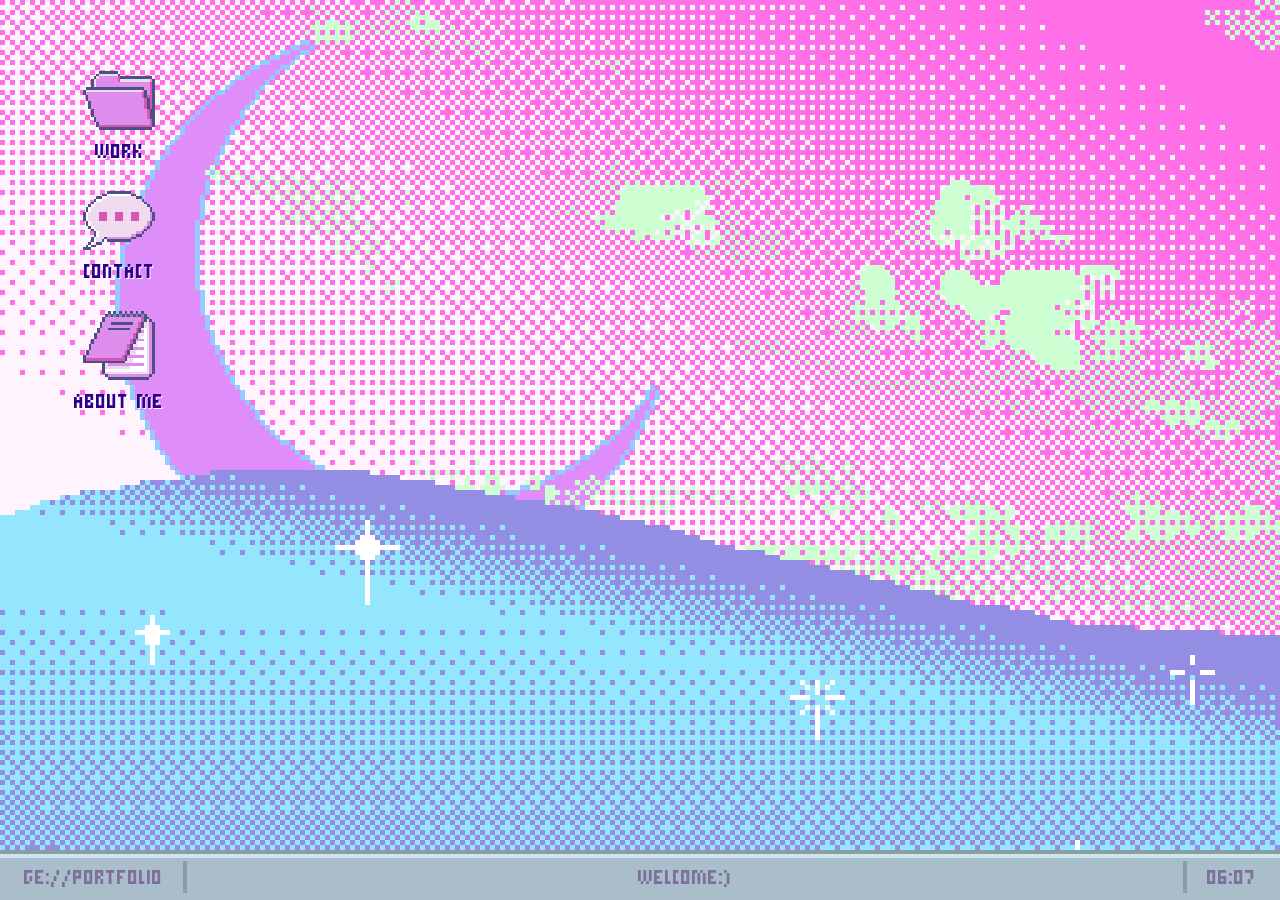
==== desktop.html @ 2d984d22 "Update mobile layout" ====
<!doctype html>
<html lang="en">
<head>
  <meta charset="UTF-8" />
  <meta name="viewport" content="width=device-width, initial-scale=1.0" />
  <title>Gezi Portfolio</title>
  <link rel="stylesheet" href="./styles.css" />
</head>
<body>
  <main class="desktop">
    <button class="desktop-icon icon-work" data-window="work-window">
      <img src="./assets/icon-work.png" alt="Work" class="icon-img" />
      <span class="icon-label">WORK</span>
    </button>

    <button class="desktop-icon icon-about" data-window="about-window">
      <img src="./assets/icon-about_me.png" alt="About me" class="icon-img" />
      <span class="icon-label">ABOUT ME</span>
    </button>

    <button class="desktop-icon icon-contact" data-window="contact-window">
      <img src="./assets/icon-contact.png" alt="Contact" class="icon-img" />
      <span class="icon-label">CONTACT</span>
    </button>

    <section class="window" id="work-window">
      <header class="window-titlebar">
        <button class="window-close" aria-label="Close">×</button>
        <button class="window-minimize" aria-label="Minimize">−</button>
        <span class="window-title">WORK</span>
      </header>

      <div class="window-content work-content">
        <div class="work-layout">
          <aside class="work-profile">
            <div class="profile-avatar">
              <img src="./assets/work_page_avatar.png" alt="Me" />
            </div>

            <p class="profile-posts"><span>6</span> POSTS</p>
            <p><span>666</span> FOLLOWERS</p>
          </aside>

          <div class="work-grid">
            <article class="work-card zodiac-card" data-window="work1-detail-window" role="button" tabindex="0">
              <video class="work-media" autoplay muted loop playsinline>
                <source src="./assets/work_1_cover.MP4" type="video/mp4" />
              </video>
              <h2><span class="zodiac-title-main">ZS-04 / LEPUS</span><span class="zodiac-title-sub">— <span class="zh">兔</span></span></h2>
              <p>#ZODIAC_SUBJECT_04</p>
            </article>

            <article class="work-card" data-window="game-detail-window" role="button" tabindex="0">
              <img src="./assets/organ_kiosk_cover.gif" alt="Organ Kiosk" class="work-media" />
              <h2>ORGAN KIOSK</h2>
              <p>#GAME</p>
            </article>

            <article class="work-card" data-window="crane-detail-window" role="button" tabindex="0">
              <img src="./assets/crane_machine_cover.GIF" alt="Crane Machine" class="work-media" />
              <h2>ORGAN SHOP</h2>
              <p>#CRANE_MACHINE_GAME</p>
            </article>

            <article class="work-card" data-window="organ-shop-detail-window" role="button" tabindex="0">
              <img src="./assets/organ_shop_cover.png" alt="Organ Shop" class="work-media" />
              <h2>ORGAN SHOP</h2>
              <p>#VIRTUAL_E_SHOP</p>
            </article>

            <article class="work-card zodiac-card" data-window="work2-detail-window" role="button" tabindex="0">
              <video class="work-media" autoplay muted loop playsinline>
                <source src="./assets/work_2_cover.MP4" type="video/mp4" />
              </video>
              <h2><span class="zodiac-title-main">ZS-12 / SUS</span><span class="zodiac-title-sub">— <span class="zh">猪</span></span></h2>
              <p>#ZODIAC_SUBJECT_12</p>
            </article>

            <article class="work-card zodiac-card" data-window="work3-detail-window" role="button" tabindex="0">
              <video class="work-media" autoplay muted loop playsinline>
                <source src="./assets/work_3_cover.MP4" type="video/mp4" />
              </video>
              <h2><span class="zodiac-title-main">ZS-08 / OVIS</span><span class="zodiac-title-sub">— <span class="zh">羊</span></span></h2>
              <p>#ZODIAC_SUBJECT_08</p>
            </article>
          </div>

          <p class="work-ending">TO BE CONTINUE · · ·</p>
        </div>
      </div>
    </section>

    <section class="window" id="about-window">
      <header class="window-titlebar">
        <button class="window-close" aria-label="Close">×</button>
        <button class="window-minimize" aria-label="Minimize">−</button>
        <span class="window-title">ABOUT ME</span>
      </header>

      <div class="window-content about-content">
        <div class="about-layout">
          <section class="about-info-panel">
            <div class="about-player" data-music-player>
              <audio preload="metadata">
                <source src="./assets/music/PlayList_01.mp3" type="audio/mpeg" />
                <source src="./assets/music/PlayList_02.mp3" type="audio/mpeg" />
                <source src="./assets/music/PlayList_03.ogg" type="audio/ogg" />
                <source src="./assets/music/PlayList_04.mp3" type="audio/mpeg" />
              </audio>
              <div class="player-pad">
                <button class="player-button player-prev" type="button" aria-label="Previous track">◀</button>
                <button class="player-button player-play is-playing" type="button" aria-label="Play music"></button>
                <button class="player-button player-next" type="button" aria-label="Next track">▶</button>
              </div>
              <div class="player-screen">
                <p class="player-track">PLAYLIST 01</p>
                <div class="player-progress">
                  <span></span>
                </div>
                <p class="player-time">0:00</p>
              </div>
            </div>

            <div class="about-field">
              <span>USER ID/</span>
              <strong>GE XIAO</strong>
            </div>
            <div class="about-field">
              <span>MEMBER SINCE/</span>
              <strong>18/07/00</strong>
            </div>
            <div class="about-field">
              <span>STATUS/</span>
              <strong>ONLINE</strong>
            </div>
            <div class="about-field">
              <span>LOCATION/</span>
              <strong>GERMANY</strong>
            </div>
            <div class="about-field">
              <span>MBTI/</span>
              <strong>INTP</strong>
            </div>
          </section>

          <section class="about-profile-panel">
            <div class="about-profile-heading">
              <h1><span>ABOUT ME</span></h1>
              <div class="about-avatar-frame text-frame-style">
                <img src="./assets/about_me_avatar.png" alt="Gezi avatar" />
              </div>
            </div>
            <div class="about-tags-frame text-frame-style">
              <div class="about-tags">
                <div class="about-tag-row">
                  <span class="tag-primary">#TAGS</span>
                  <span class="tag-purple" tabindex="0">#ANIMATION<span class="tag-tooltip"><strong>Work Type</strong></span></span>
                </div>
                <div class="about-tag-row about-tag-row-right">
                  <span class="tag-purple" tabindex="0">#3D_SCULPTURE<span class="tag-tooltip"><strong>Work Type</strong></span></span>
                </div>
                <div class="about-tag-row">
                  <span tabindex="0">#DIGITAL_ART<span class="tag-tooltip"><strong>Artistic Focus</strong></span></span>
                  <span class="tag-blue" tabindex="0">#HFG<span class="tag-tooltip"><strong>Education</strong>Hochschule für Gestaltung Karlsruhe (HfG Karlsruhe)<br />Media Art, 2022–Present</span></span>
                </div>
                <div class="about-tag-row">
                  <span tabindex="0">#META_HUMAN<span class="tag-tooltip"><strong>Artistic Focus</strong></span></span>
                </div>
                <div class="about-tag-row">
                  <span class="tag-purple" tabindex="0">#GAME<span class="tag-tooltip"><strong>Work Type</strong></span></span>
                  <span tabindex="0">#PIXEL_ART<span class="tag-tooltip"><strong>Artistic Focus</strong></span></span>
                </div>
                <div class="about-tag-row">
                  <span class="tag-purple" tabindex="0">#3D_DESIGN<span class="tag-tooltip"><strong>Work Type</strong></span></span>
                  <span class="tag-blue" tabindex="0">#CAFA<span class="tag-tooltip"><strong>Education</strong>Central Academy of Fine Arts (CAFA Beijing)<br />Public Art, 2017–2021</span></span>
                </div>
              </div>
            </div>
          </section>

          <section class="about-message-panel">
            <div class="about-message-box text-frame-style">
              <p>GE://ARCHIVE:</p>
              <p>Welcome.</p>
              <p>
                Welcome. This is an evolving collection of 3D worlds,
                animations, and interactive experiments. I explore the
                relationship between objects, movement, space, and digital
                experiences. Everything here is built somewhere between
                nostalgia, technology, and imagination.
              </p>
              <p>&gt; ENTER</p>
              <p class="about-bgm-credit">
                All BGMs are from
                <a href="https://opengameart.org/" target="_blank" rel="noreferrer">opengameart.org</a>.
              </p>
            </div>
            <div class="about-actions">
              <button class="about-action" type="button">EDIT</button>
              <button class="about-action" type="button"><span class="save-label">SAVE</span></button>
            </div>
          </section>
        </div>
      </div>
    </section>

    <section class="window" id="contact-window">
      <header class="window-titlebar">
        <button class="window-close" aria-label="Close">×</button>
        <button class="window-minimize" aria-label="Minimize">−</button>
        <span class="window-title">CONTACT</span>
      </header>

      <div class="window-content contact-content">
        <div class="contact-card">
          <div class="contact-row">
            <img src="./assets/email_logo.png" alt="Email" />
            <div class="contact-info">
              <span>E-MAIL/</span>
              <a class="text-frame-style" href="mailto:geziziziiii@gmail.com">geziziziiii@gmail.com</a>
            </div>
          </div>
          <div class="contact-row">
            <img src="./assets/insta_logo.png" alt="Instagram" />
            <div class="contact-info">
              <span>INSTAGRAM/</span>
              <a class="text-frame-style" href="https://www.instagram.com/moonjr.cc" target="_blank" rel="noreferrer">@moonjr.cc</a>
            </div>
          </div>
        </div>
      </div>
    </section>

    <section class="window detail-window" id="work1-detail-window">
      <header class="window-titlebar">
        <button class="window-close" aria-label="Close">×</button>
        <button class="window-minimize" aria-label="Minimize">−</button>
        <span class="window-title">ZS-04 / LEPUS — <span class="zh">兔</span></span>
      </header>

      <div class="window-content detail-content">
        <aside class="detail-sidebar">
          <h1><span class="zodiac-detail-title-main">ZS-04 /</span><span class="zodiac-detail-title-sub">LEPUS — <span class="zh">兔</span></span></h1>
          <p class="detail-slashes">///</p>

          <div class="detail-description-box zodiac-description-box text-frame-style">
            <div class="zodiac-description-scroll">
              <p>GE://ZS-04_LEPUS:</p>
            <p>
              <em>Z-Series</em> is a series of digital sculptures that reimagines
              the twelve animals of the Chinese zodiac as artificially modified
              human specimens. Animal characteristics are not treated as
              costumes or symbols, but as biological possibilities grafted onto
              the human body.
            </p>
            <p>
              The series begins with the body as something unfinished. Rather
              than understanding the human form as a fixed biological condition,
              it imagines it as a mutable structure—one that can be extended,
              replaced, hybridized, and reconstructed. As the distinction between
              the natural and the artificial becomes increasingly unstable,
              bodily modification is no longer simply an alteration of the self,
              but a question of what the self is allowed to become.
            </p>
            <p>
              Presented through a fictional classification system, the twelve
              sculptures are identified as individual experimental subjects
              according to their position in the zodiac cycle, transforming an
              ancient symbolic order into an imagined catalogue of post-human
              bodies.
            </p>
              <p>
                These objects exist somewhere between organism and artifact. They
                are not representations of future humans, but speculative bodies
                through which the boundaries of the human can be reconsidered.
              </p>
            </div>
          </div>

          <div class="detail-tags">
            <div class="tag-row">
              <span>#BLENDER</span>
              <span>#3DSCLUPTURE</span>
            </div>
            <div class="tag-row">
              <span>#CHINESE ZODIAC</span>
              <span>#RABBIT</span>
            </div>
          </div>
        </aside>

        <div class="detail-gallery">
          <img src="./assets/work_1_detail_01.gif" alt="Work 1 detail 01" class="detail-media" />

          <div class="detail-media-row">
            <video class="detail-media" autoplay muted loop playsinline>
              <source src="./assets/work_1_detail_02.mp4" type="video/mp4" />
            </video>

            <video class="detail-media" autoplay muted loop playsinline>
              <source src="./assets/work_1_detail_03.mp4" type="video/mp4" />
            </video>
          </div>

          <img src="./assets/work_1_detail_04.gif" alt="Work 1 detail 04" class="detail-media" />
        </div>
      </div>
    </section>

    <section class="window detail-window" id="game-detail-window">
      <header class="window-titlebar">
        <button class="window-close" aria-label="Close">×</button>
        <button class="window-minimize" aria-label="Minimize">−</button>
        <span class="window-title">ORGAN KIOSK</span>
      </header>

      <div class="window-content detail-content">
        <aside class="detail-sidebar">
          <h1>ORGAN KIOSK</h1>
          <p class="detail-slashes">///</p>

          <div class="detail-description-box zodiac-description-box text-frame-style">
            <div class="zodiac-description-scroll">
              <p>GE://ORGAN_KIOSK:</p>
              <p>“ Welcome to <em>ORGAN KIOSK</em>!</p>
              <p>
                We offer fully personalized custom orders to satisfy your every
                special need! Exceptional service, guaranteed quality —
                satisfaction guaranteed, peace of mind included! ”
              </p>
              <p>
                <em>Organ Kiosk</em> is a spin-off of <em>Organ Shop</em>, developed
                as a casual management game set within an organ shop. Players run
                a small street-side organ kiosk, selecting, preparing, and selling
                organs according to the different needs of their customers, while
                keeping the shop running through a continuous cycle of transactions.
                Through the contrast between the lighthearted rhythm of a casual
                game and the trade of human organs, <em>Organ Kiosk</em> extends
                <em>Organ Shop</em>’s exploration of the commodification of the body,
                imagining a future in which it has become an almost ordinary part
                of everyday life.
              </p>
            </div>
          </div>

          <div class="detail-tags">
            <div class="tag-row">
              <span>#GODOT</span>
              <span>#GAME</span>
              <span>#PIXEL</span>
            </div>
            <div class="tag-row">
              <span class="tag-full">#HUMAN BODY MODIFICATION</span>
            </div>
          </div>
        </aside>

        <div class="detail-gallery">
          <img src="./assets/organ_kiosk_detail_01.jpg" alt="Organ Kiosk detail 01" class="detail-media" />

          <img src="./assets/organ_kiosk_detail_02.gif" alt="Organ Kiosk detail 02" class="detail-media" />

          <video class="detail-media" autoplay muted loop playsinline>
            <source src="./assets/organ_kiosk_detail_03.mp4" type="video/mp4" />
          </video>

          <video class="detail-media" autoplay muted loop playsinline>
            <source src="./assets/organ_kiosk_detail_04.mp4" type="video/mp4" />
          </video>

          <video class="detail-media" autoplay muted loop playsinline>
            <source src="./assets/organ_kiosk_detail_05.mp4" type="video/mp4" />
          </video>
        </div>
      </div>
    </section>

    <section class="window detail-window" id="crane-detail-window">
      <header class="window-titlebar">
        <button class="window-close" aria-label="Close">×</button>
        <button class="window-minimize" aria-label="Minimize">−</button>
        <span class="window-title">ORGAN SHOP</span>
      </header>

      <div class="window-content detail-content">
        <aside class="detail-sidebar">
          <h1>ORGAN SHOP</h1>
          <p class="detail-slashes">///</p>

          <div class="detail-description-box zodiac-description-box text-frame-style">
            <div class="zodiac-description-scroll">
              <p>GE://CRANE_MACHINE:</p>
              <p>
                “Hello, welcome to <em>Organ Shop</em>! Good news：We are now
                offering a limited number of catch blind boxes! We have a wide
                range of products at affordable prices! Thank you for your custom
                and we wish you have a perfect event experience! ”
              </p>
              <p>
                <em>Crane Machine</em> is a spin-off of <em>Organ Shop</em>,
                developed as a video game centered around organ blind boxes.
                Players operate a crane machine to randomly obtain blind boxes
                containing different organs, transforming body parts into
                entertainment commodities driven by chance, anticipation, and
                the desire to collect.
              </p>
              <p>
                <em>Crane Machine</em> exists as an independent mini-game and will
                also become a playable element within <em>Organ Kiosk</em>, further
                expanding the virtual consumer world of <em>Organ Shop</em>.
              </p>
            </div>
          </div>

          <div class="detail-tags">
            <div class="tag-row tag-row-tight">
              <span>#ORGANS</span>
              <span>#GAME</span>
            </div>
            <div class="tag-row">
              <span class="tag-full">#HUMAN BODY MODIFICATION</span>
            </div>
          </div>
        </aside>

        <div class="detail-gallery">
          <div class="detail-media-row crane-machine-row">
            <img src="./assets/crane_machine_detail_01.gif" alt="Crane Machine detail 01" class="detail-media" />

            <img src="./assets/crane_machine_detail_02.gif" alt="Crane Machine detail 02" class="detail-media" />
          </div>

          <img src="./assets/crane_machine_detail_03.png" alt="Crane Machine detail 03" class="detail-media" />

          <img src="./assets/crane_machine_detail_04.jpg" alt="Crane Machine detail 04" class="detail-media" />
        </div>
      </div>
    </section>

    <section class="window detail-window" id="organ-shop-detail-window">
      <header class="window-titlebar">
        <button class="window-close" aria-label="Close">×</button>
        <button class="window-minimize" aria-label="Minimize">−</button>
        <span class="window-title">ORGAN SHOP</span>
      </header>

      <div class="window-content detail-content">
        <aside class="detail-sidebar">
          <h1>ORGAN SHOP</h1>
          <p class="detail-slashes">///</p>

          <div class="detail-description-box zodiac-description-box text-frame-style">
            <div class="zodiac-description-scroll">
              <p>GE://ORGAN_SHOP:</p>
              <p>
                <em>Organ Shop</em> is a fictional online marketplace centered on
                body modification, where human organs are presented as ordinary
                commodities to be browsed, selected, and purchased.
              </p>
              <p>
                By placing the body within the familiar language and logic of
                consumer culture, the work reimagines it not as something fixed
                or complete, but as a mutable system of interchangeable parts.
                Making bodily modification deliberately accessible, inexpensive,
                and mundane, <em>Organ Shop</em> blurs the boundaries between body,
                commodity, and desire, imagining a future in which the human form
                can be endlessly customized, replaced, and renewed.
              </p>
            </div>
          </div>

          <div class="detail-tags">
            <div class="tag-row">
              <span>#VIRTUAL E-SHOP</span>
              <span>#ORGANS</span>
            </div>
            <div class="tag-row">
              <span class="tag-full">#HUMAN BODY MODIFICATION</span>
            </div>
          </div>
        </aside>

        <div class="detail-gallery">
          <video class="detail-media" autoplay muted loop playsinline>
            <source src="./assets/organ_shop_detail_01.mp4" type="video/mp4" />
          </video>

          <video class="detail-media" autoplay muted loop playsinline>
            <source src="./assets/organ_shop_detail_02.mp4" type="video/mp4" />
          </video>

          <img src="./assets/organ_shop_detail_03.png" alt="Organ Shop detail 03" class="detail-media" />

          <img src="./assets/organ_shop_detail_04.png" alt="Organ Shop detail 04" class="detail-media" />
        </div>
      </div>
    </section>

    <section class="window detail-window" id="work2-detail-window">
      <header class="window-titlebar">
        <button class="window-close" aria-label="Close">×</button>
        <button class="window-minimize" aria-label="Minimize">−</button>
        <span class="window-title">ZS-12 / SUS — <span class="zh">猪</span></span>
      </header>

      <div class="window-content detail-content">
        <aside class="detail-sidebar">
          <h1><span class="zodiac-detail-title-main">ZS-12 /</span><span class="zodiac-detail-title-sub">SUS — <span class="zh">猪</span></span></h1>
          <p class="detail-slashes">///</p>

          <div class="detail-description-box zodiac-description-box text-frame-style">
            <div class="zodiac-description-scroll">
              <p>GE://ZS-12_SUS:</p>
            <p>
              <em>Z-Series</em> is a series of digital sculptures that reimagines
              the twelve animals of the Chinese zodiac as artificially modified
              human specimens. Animal characteristics are not treated as
              costumes or symbols, but as biological possibilities grafted onto
              the human body.
            </p>
            <p>
              The series begins with the body as something unfinished. Rather
              than understanding the human form as a fixed biological condition,
              it imagines it as a mutable structure—one that can be extended,
              replaced, hybridized, and reconstructed. As the distinction between
              the natural and the artificial becomes increasingly unstable,
              bodily modification is no longer simply an alteration of the self,
              but a question of what the self is allowed to become.
            </p>
            <p>
              Presented through a fictional classification system, the twelve
              sculptures are identified as individual experimental subjects
              according to their position in the zodiac cycle, transforming an
              ancient symbolic order into an imagined catalogue of post-human
              bodies.
            </p>
              <p>
                These objects exist somewhere between organism and artifact. They
                are not representations of future humans, but speculative bodies
                through which the boundaries of the human can be reconsidered.
              </p>
            </div>
          </div>

          <div class="detail-tags">
            <div class="tag-row">
              <span>#BLENDER</span>
              <span>#3DSCLUPTURE</span>
            </div>
            <div class="tag-row">
              <span>#CHINESE ZODIAC</span>
              <span>#PIG</span>
            </div>
          </div>
        </aside>

        <div class="detail-gallery">
          <img src="./assets/work_2_detail_01.gif" alt="Work 2 detail 01" class="detail-media" />

          <div class="detail-media-row">
            <video class="detail-media" autoplay muted loop playsinline>
              <source src="./assets/work_2_detail_02.mp4" type="video/mp4" />
            </video>

            <video class="detail-media" autoplay muted loop playsinline>
              <source src="./assets/work_2_detail_03.mp4" type="video/mp4" />
            </video>
          </div>

          <img src="./assets/work_2_detail_04.gif" alt="Work 2 detail 04" class="detail-media" />
        </div>
      </div>
    </section>

    <section class="window detail-window" id="work3-detail-window">
      <header class="window-titlebar">
        <button class="window-close" aria-label="Close">×</button>
        <button class="window-minimize" aria-label="Minimize">−</button>
        <span class="window-title">ZS-08 / OVIS — <span class="zh">羊</span></span>
      </header>

      <div class="window-content detail-content">
        <aside class="detail-sidebar">
          <h1><span class="zodiac-detail-title-main">ZS-08 /</span><span class="zodiac-detail-title-sub">OVIS — <span class="zh">羊</span></span></h1>
          <p class="detail-slashes">///</p>

          <div class="detail-description-box zodiac-description-box text-frame-style">
            <div class="zodiac-description-scroll">
              <p>GE://ZS-08_OVIS:</p>
            <p>
              <em>Z-Series</em> is a series of digital sculptures that reimagines
              the twelve animals of the Chinese zodiac as artificially modified
              human specimens. Animal characteristics are not treated as
              costumes or symbols, but as biological possibilities grafted onto
              the human body.
            </p>
            <p>
              The series begins with the body as something unfinished. Rather
              than understanding the human form as a fixed biological condition,
              it imagines it as a mutable structure—one that can be extended,
              replaced, hybridized, and reconstructed. As the distinction between
              the natural and the artificial becomes increasingly unstable,
              bodily modification is no longer simply an alteration of the self,
              but a question of what the self is allowed to become.
            </p>
            <p>
              Presented through a fictional classification system, the twelve
              sculptures are identified as individual experimental subjects
              according to their position in the zodiac cycle, transforming an
              ancient symbolic order into an imagined catalogue of post-human
              bodies.
            </p>
              <p>
                These objects exist somewhere between organism and artifact. They
                are not representations of future humans, but speculative bodies
                through which the boundaries of the human can be reconsidered.
              </p>
            </div>
          </div>

          <div class="detail-tags">
            <div class="tag-row">
              <span>#BLENDER</span>
              <span>#3DSCLUPTURE</span>
            </div>
            <div class="tag-row">
              <span>#CHINESE ZODIAC</span>
              <span>#GOAT</span>
            </div>
          </div>
        </aside>

        <div class="detail-gallery">
          <img src="./assets/work_3_detail_01.gif" alt="Work 3 detail 01" class="detail-media" />

          <div class="detail-media-row">
            <video class="detail-media" autoplay muted loop playsinline>
              <source src="./assets/work_3_detail_02.mp4" type="video/mp4" />
            </video>

            <video class="detail-media" autoplay muted loop playsinline>
              <source src="./assets/work_3_detail_03.mp4" type="video/mp4" />
            </video>
          </div>

          <img src="./assets/work_3_detail_04.gif" alt="Work 3 detail 04" class="detail-media" />
        </div>
      </div>
    </section>

    <footer class="desktop-statusbar">
      <div class="status-start">GE://PORTFOLIO</div>
      <div class="status-divider" aria-hidden="true"></div>
      <div class="status-message">WELCOME:)</div>
      <div class="status-divider" aria-hidden="true"></div>
      <div class="status-clock" aria-label="Current time">--:--</div>
    </footer>
  </main>

  <script src="./script.js"></script>
</body>
</html>
---- styles.css ----
@font-face {
  font-family: "TitleFont01";
  src: url("./assets/fonts/TitleFont_01.ttf") format("truetype");
  font-display: swap;
}

@font-face {
  font-family: "TitleFont02";
  src: url("./assets/fonts/TitleFont_02.ttf") format("truetype");
  font-display: swap;
}

@font-face {
  font-family: "TextFont01";
  src: url("./assets/fonts/TextFont_01.ttf") format("truetype");
  font-display: swap;
}

@font-face {
  font-family: "ChinesePixel";
  src: url("./assets/fonts/tianwangxingxiangsu.ttf") format("truetype");
  font-display: swap;
}

* {
  box-sizing: border-box;
}

.zh {
  font-family: "ChinesePixel", "TitleFont01", monospace;
}

body {
  margin: 0;
  font-family: "TitleFont01", monospace;
  color: #2c008a;
  background: #f7c6ef;
}

button {
  font: inherit;
}

.desktop {
  position: relative;
  width: 100vw;
  height: 100vh;
  overflow: hidden;
  background-image: url("./assets/desktop-bg.png");
  background-size: cover;
  background-position: center;
  image-rendering: pixelated;
}

.desktop-icon {
  position: absolute;
  width: 110px;
  border: 0;
  background: transparent;
  color: #2c008a;
  cursor: pointer;
  text-align: center;
}

.desktop-icon:active {
  transform: translate(2px, 2px);
}

.icon-work {
  left: 64px;
  top: 70px;
}

.icon-contact {
  left: 64px;
  top: 190px;
}

.icon-about {
  left: 64px;
  top: 310px;
}

.icon-img {
  display: block;
  width: 72px;
  height: auto;
  margin: 0 auto;
  image-rendering: pixelated;
}

.icon-label {
  display: block;
  margin-top: 6px;
  font-size: 30px;
  font-weight: 400;
  text-shadow: 1px 1px 0 #ffffff;
}

.desktop-statusbar {
  position: absolute;
  left: 0;
  right: 0;
  bottom: 0;
  height: 50px;
  z-index: 9999;
  display: grid;
  grid-template-columns: max-content max-content 1fr max-content max-content;
  align-items: center;
  gap: 10px;
  padding: 10px 14px 6px;
  background: #a9bdcb;
  box-shadow:
    inset 0 4px 0 #8a9da2,
    inset 0 8px 0 #cce6ed;
}

.status-start,
.status-message,
.status-clock {
  height: 32px;
  display: flex;
  align-items: center;
  padding: 0 10px;
  background: transparent;
  box-shadow: none;
  color: #7d709a;
  font-size: 30px;
  font-weight: 400;
  letter-spacing: 0;
}

.status-divider {
  width: 4px;
  height: 32px;
  background: #8a9da2;
}

.status-message {
  justify-content: center;
}

.window {
  position: absolute;
  left: 220px;
  top: 70px;
  width: 1000px;
  height: min(700px, calc(100vh - 120px));
  display: none;
  background: #f0dced;
  border: 5px solid #4b5384;
  box-shadow: none;
}

.window.is-open {
  display: block;
}

#about-window {
  left: 280px;
  top: 110px;
}

#contact-window {
  left: 340px;
  top: 150px;
  width: 620px;
  height: 380px;
}

.window-titlebar {
  position: relative;
  height: 55px;
  display: flex;
  align-items: center;
  gap: 8px;
  padding: 9px 12px;
  background: #d655b5;
  border-bottom: 5px solid #4b5384;
  box-shadow:
    inset 0 5px 0 #ff7dde,
    inset 5px 0 0 #ff7dde,
    inset 0 -5px 0 #ab348d,
    inset -5px 0 0 #ab348d;
  cursor: move;
  user-select: none;
}

.window-close,
.window-minimize {
  width: 28px;
  height: 28px;
  padding: 0;
  border: 0;
  background: #eecde9;
  color: #4b5384;
  cursor: pointer;
  display: block;
  position: relative;
  line-height: 1;
  font-size: 0;
  font-weight: 400;
  box-shadow:
    inset 4px 4px 0 #f7a8e5,
    inset -4px -4px 0 #9d79a8;
}

.window-close::before,
.window-minimize::before {
  content: "";
  position: absolute;
  left: 50%;
  top: 50%;
  height: 4px;
  background: #4b5384;
  transform-origin: center;
}

.window-close::before {
  width: 4px;
  transform: translate(-50%, -50%);
  box-shadow:
    -4px -4px 0 #4b5384,
    4px -4px 0 #4b5384,
    -4px 4px 0 #4b5384,
    4px 4px 0 #4b5384;
}

.window-minimize::before {
  width: 16px;
  transform: translate(-50%, -50%);
}

.window-close:active,
.window-minimize:active {
  transform: translate(1px, 1px);
}

.window-title {
  position: absolute;
  left: 50%;
  transform: translateX(-50%);
  font-size: 30px;
  font-weight: 400;
  pointer-events: none;
}

.window-content {
  height: calc(100% - 55px);
  overflow-y: auto;
  padding: 32px;
  background: #f3dff1;
}

.window-content h1 {
  margin: 0 0 24px;
  font-size: 50px;
  letter-spacing: 0;
}

.input-line {
  display: inline-block;
  min-width: 320px;
  padding: 10px 12px;
  background: #fff7ff;
  border: 3px solid #efd0ea;
  font-weight: 400;
}

.about-content {
  padding: 36px 36px 40px;
}

.about-layout {
  display: grid;
  grid-template-columns: repeat(3, 1fr);
  gap: 20px;
  height: calc(100% - 40px);
  color: #ab348d;
}

.about-info-panel,
.about-profile-panel,
.about-message-panel {
  min-width: 0;
}

.about-player {
  position: relative;
  width: 100%;
  aspect-ratio: 930 / 380;
  margin-bottom: 20px;
  overflow: hidden;
  background: url("./assets/music_player.png") center / contain no-repeat;
  image-rendering: pixelated;
}

.player-pad {
  position: absolute;
  inset: 0;
  width: 100%;
  height: 100%;
}

.player-pad::before {
  content: "";
  position: absolute;
  inset: 0;
  width: 100%;
  height: 100%;
  background: url("./assets/playbutton.png") center / contain no-repeat;
  image-rendering: pixelated;
}

.player-button {
  position: absolute;
  z-index: 2;
  display: flex;
  align-items: center;
  justify-content: center;
  width: 9%;
  height: 24%;
  transform: translate(-50%, -50%);
  border: 0;
  background: transparent;
  color: #ab348d;
  cursor: pointer;
  font-size: 16px;
  line-height: 1;
}

.player-prev {
  left: calc(12% - 1px);
  top: calc(50% + 1px);
}

.player-play {
  left: calc(20% - 1px);
  top: calc(50% + 1px);
  width: 13%;
  height: 35%;
}

.player-play::before,
.player-play::after {
  content: "";
  position: absolute;
}

.player-play::before {
  width: 0;
  height: 0;
  border-top: 6px solid transparent;
  border-bottom: 6px solid transparent;
  border-left: 10px solid #ab348d;
  transform: translate(2px, -1px);
}

.player-play.is-playing::before,
.player-play.is-playing::after {
  width: 4px;
  height: 14px;
  background: #ab348d;
  border: 0;
}

.player-play.is-playing::before {
  transform: translate(-2px, -1px);
}

.player-play.is-playing::after {
  transform: translate(6px, -1px);
}

.player-next {
  left: calc(28% + 3px);
  top: calc(50% + 1px);
}

.player-screen {
  position: absolute;
  left: calc(45% + 5px);
  top: 31%;
  width: 38%;
}

.player-track,
.player-time {
  margin: 0;
  color: #111111;
  font-family: "TitleFont01", monospace;
  font-size: 22px;
  line-height: 1;
  text-align: center;
}

.player-progress {
  height: 3px;
  margin: 6px 0 0;
  background: #fff4fe;
  overflow: hidden;
}

.player-track {
  transform: translate(5px, 2px);
}

.player-time {
  transform: translate(5px, 0);
}

.player-progress span {
  display: block;
  width: 0%;
  height: 100%;
  background: #111111;
}

.about-field {
  margin-bottom: 16px;
}

.about-field span {
  display: block;
  margin-bottom: 4px;
  color: #ab348d;
  font-size: 26px;
}

.about-field strong {
  display: block;
  padding: 8px 14px;
  background: #ffffff;
  color: #ff00bf;
  font-family: "TextFont01", monospace;
  font-size: 14px;
  font-weight: 400;
  box-shadow:
    inset 0 5px 0 #e9b6dc,
    inset 5px 0 0 #e9b6dc,
    inset 0 -5px 0 #fff4fe,
    inset -5px 0 0 #fff4fe;
}

.about-profile-panel {
  display: flex;
  flex-direction: column;
  align-items: center;
}

.about-profile-heading {
  display: flex;
  align-self: stretch;
  align-items: center;
  justify-content: flex-start;
  width: 100%;
  gap: 14px;
}

.about-profile-panel h1 {
  flex: 0 0 70px;
  width: 70px;
  min-width: 70px;
  max-width: 70px;
  margin: 0;
  color: #ff00bf;
  font-size: 73px;
  line-height: 0.9;
  font-weight: 400;
  text-align: center;
}

.about-profile-panel h1 span {
  display: block;
  width: 54px;
  writing-mode: vertical-rl;
  text-orientation: mixed;
  direction: rtl;
  transform: translateX(-13px) scaleX(2.25);
  transform-origin: left center;
}

.about-avatar-frame {
  position: relative;
  width: 220px;
  height: 220px;
  padding: 0;
}

.about-avatar-frame::after {
  content: "";
  position: absolute;
  inset: 0;
  pointer-events: none;
  box-shadow:
    inset 0 5px 0 #e9b6dc,
    inset 5px 0 0 #e9b6dc,
    inset 0 -5px 0 #fff4fe,
    inset -5px 0 0 #fff4fe;
}

.about-avatar-frame img {
  display: block;
  width: 100%;
  height: 100%;
  object-fit: cover;
  image-rendering: pixelated;
}

.about-tags-frame {
  flex: 1;
  margin-top: 21px;
  margin-bottom: 10px;
  padding: 14px;
  width: 100%;
  background: transparent;
}

.about-tags {
  display: flex;
  flex-direction: column;
  justify-content: space-between;
  height: 100%;
}

.about-tag-row {
  display: flex;
  justify-content: space-between;
  align-items: flex-start;
  width: 100%;
  gap: 8px;
}

.about-tag-row-right {
  justify-content: flex-end;
}

.about-tag-row > span {
  position: relative;
  padding: 3px 16px;
  background: #fff4fe;
  color: #ab348d;
  font-size: 30px;
  line-height: 1.1;
  letter-spacing: 1px;
  text-decoration-line: underline;
  text-decoration-style: dotted;
  text-decoration-thickness: 2px;
  text-underline-offset: 3px;
  box-shadow:
    inset 0 4px 0 #ffffff,
    inset 4px 0 0 #ffffff,
    inset 0 -4px 0 #e9b6dc,
    inset -4px 0 0 #e9b6dc;
}

.about-tags .tag-primary {
  background: #ff7dde;
  color: #ffffff;
  box-shadow:
    inset 0 4px 0 #fdaae8,
    inset 4px 0 0 #fdaae8,
    inset 0 -4px 0 #d655b5,
    inset -4px 0 0 #d655b5;
}

.about-tags .tag-blue {
  background: #d5f0f8;
  color: #127c99;
  box-shadow:
    inset 0 4px 0 #ecfbff,
    inset 4px 0 0 #ecfbff,
    inset 0 -4px 0 #9cc1cb,
    inset -4px 0 0 #9cc1cb;
}

.about-tags .tag-purple {
  background: #e8dcff;
  color: #7938ce;
  box-shadow:
    inset 0 4px 0 #f4edff,
    inset 4px 0 0 #f4edff,
    inset 0 -4px 0 #cab3f4,
    inset -4px 0 0 #cab3f4;
}

.about-tags .tag-tooltip {
  position: absolute;
  left: 50%;
  bottom: calc(100% + 8px);
  z-index: 20;
  width: max-content;
  max-width: 290px;
  padding: 8px 10px;
  visibility: hidden;
  background: #ffffff;
  color: #2c008a;
  font-family: "TextFont01", monospace;
  font-size: 12px;
  line-height: 1.4;
  letter-spacing: 0;
  text-align: left;
  text-decoration: none;
  white-space: normal;
  opacity: 0;
  pointer-events: none;
  transform: translate(-50%, 4px);
  box-shadow:
    inset 0 4px 0 #e9b6dc,
    inset 4px 0 0 #e9b6dc,
    inset 0 -4px 0 #fff4fe,
    inset -4px 0 0 #fff4fe;
  transition:
    opacity 120ms linear,
    transform 120ms linear,
    visibility 120ms linear;
}

.about-tags .tag-tooltip strong {
  display: block;
  margin-bottom: 4px;
  color: #ff00bf;
  font-weight: 700;
}

.about-tags .tag-tooltip strong:only-child {
  margin-bottom: 0;
}

.about-tag-row > span:hover .tag-tooltip,
.about-tag-row > span:focus-visible .tag-tooltip {
  visibility: visible;
  opacity: 1;
  transform: translate(-50%, 0);
}

.about-message-panel {
  display: flex;
  flex-direction: column;
  gap: 20px;
}

.text-frame-style {
  background: #ffffff;
  box-shadow:
    inset 0 5px 0 #e9b6dc,
    inset 5px 0 0 #e9b6dc,
    inset 0 -5px 0 #fff4fe,
    inset -5px 0 0 #fff4fe;
}

.about-tags-frame.text-frame-style {
  background: transparent;
}

.about-message-box {
  flex: 1;
  margin-bottom: 10px;
  padding: 6px;
}

.about-message-box p {
  margin: 0 0 18px;
  color: #ff00bf;
  font-family: "TextFont01", monospace;
  font-size: 12px;
  line-height: 22px;
  font-weight: 400;
}

.about-message-box p:first-child {
  font-size: 14px;
  text-decoration: underline;
}

.about-message-box p:last-child {
  margin-bottom: 0;
}

.about-message-box .about-bgm-credit {
  margin-top: 44px;
  font-size: 10px;
}

.about-message-box .about-bgm-credit a {
  color: inherit;
  text-decoration: underline;
  text-decoration-style: dotted;
  text-decoration-thickness: 1px;
  text-underline-offset: 2px;
}

.about-actions {
  display: flex;
  gap: 16px;
  transform: translateY(-10px);
}

.about-actions a,
.about-actions .about-action {
  flex: 1;
  display: block;
  border: 0;
  padding: 8px 0;
  appearance: none;
  background: #fff4fe;
  color: #ab348d;
  font-size: 30px;
  line-height: 1;
  text-align: center;
  text-decoration: none;
  box-shadow:
    inset 0 4px 0 #ffffff,
    inset 4px 0 0 #ffffff,
    inset 0 -4px 0 #e9b6dc,
    inset -4px 0 0 #e9b6dc;
}

.about-actions .save-label {
  display: inline-block;
  padding: 1px 24px;
  border: 1px dashed #cab3f4;
}

.contact-content {
  padding: 44px 54px 28px;
}

.contact-card {
  display: flex;
  height: 210px;
  flex-direction: column;
  justify-content: center;
  gap: 28px;
}

.contact-row {
  display: grid;
  grid-template-columns: 54px 1fr;
  align-items: start;
  gap: 18px;
}

.contact-row img {
  display: block;
  width: 54px;
  height: 54px;
  image-rendering: pixelated;
}

.contact-info span {
  display: block;
  color: #ab348d;
  font-size: 20px;
  line-height: 1;
}

.contact-info a {
  display: block;
  margin-top: 3px;
  min-height: 31px;
  padding: 7px 12px;
  color: #ff00bf;
  font-family: "TextFont01", monospace;
  font-size: 13px;
  font-weight: 400;
  line-height: 1;
  text-decoration: none;
}

.work-content {
  padding: 34px 36px;
}

.work-layout {
  display: grid;
  grid-template-columns: 150px 1fr;
  gap: 34px;
  align-items: start;
}

.work-profile {
  position: sticky;
  top: 0;
  min-height: 560px;
  padding-top: 42px;
  color: #2c008a;
  font-weight: 400;
  display: flex;
  flex-direction: column;
  align-items: center;
  justify-content: flex-start;
  text-align: center;
}

.profile-avatar {
  width: 110px;
  height: auto;
  margin-bottom: 20px;
}

.profile-avatar img {
  display: block;
  width: 100%;
  height: auto;
  border: 2px solid #ab348d;
  border-radius: 50%;
  image-rendering: pixelated;
}

.work-profile p {
  margin: 0;
  font-size: 24px;
  letter-spacing: 1px;
}

.work-profile p + p {
  margin-top: 8px;
}

.work-profile span {
  color: #ab348d;
}

.work-profile .profile-posts {
  font-size: 32px;
}

.work-grid {
  columns: 2 220px;
  column-gap: 24px;
}

.work-ending {
  grid-column: 2;
  margin: 20px 0 0;
  color: #ff00bf;
  font-size: 64px;
  line-height: 1;
  text-align: center;
  letter-spacing: 1px;
}

.work-card {
  --card-color: #8186b9;
  --dot-color: #ff7dde;
  --text-color: #000000;

  display: inline-block;
  width: 100%;
  break-inside: avoid;
  margin: 0 0 24px;
  padding: 0;
  background: var(--card-color);
  border: 16px solid var(--card-color);
}

.work-card:nth-child(1) {
  --card-color: #dc6093;
  --dot-color: #ff7dde;
}

.work-card:nth-child(2) {
  --card-color: #7c80f1;
  --dot-color: #ffffff;
}

.work-card:nth-child(3) {
  --card-color: #ff7dde;
  --dot-color: #dc6093;
}

.work-card:nth-child(4) {
  --card-color: #ffffff;
  --dot-color: #ff7dde;
}

.work-card:nth-child(5) {
  --card-color: #8186b9;
  --dot-color: #99c3ce;
}

.work-card:nth-child(6) {
  --card-color: #99c3ce;
  --dot-color: #7c80f1;
}

.work-media {
  display: block;
  width: 100%;
  height: auto;
  margin: 0;
  border: 0;
  background: #fff7ff;
  image-rendering: auto;
}

.work-card h2 {
  position: relative;
  margin: 0;
  padding: 6px 0 0 72px;
  min-height: 40px;
  background: var(--card-color);
  color: var(--text-color);
  font-size: 55px;
  line-height: 1;
  font-weight: 400;
  text-align: right;
  letter-spacing: 1px;
}

.work-card.zodiac-card h2 {
  font-size: 47px;
}

.work-card.zodiac-card {
  --dot-color: #df1818;
}

.work-card:not(.zodiac-card) {
  --dot-color: #45e5d0;
}

.zodiac-title-main,
.zodiac-title-sub {
  display: block;
}

.work-card h2::before {
  content: "";
  position: absolute;
  left: 0;
  top: 12px;
  width: 56px;
  height: 56px;
  border-radius: 50%;
  background: var(--dot-color);
}

.work-card p {
  margin: 0;
  padding: 2px 0 2px 72px;
  background: var(--card-color);
  color: var(--text-color);
  font-family: "TitleFont02", monospace;
  font-size: 15px;
  line-height: 1;
  font-weight: 400;
  text-align: right;
  letter-spacing: 1px;
}

.work-card {
  cursor: pointer;
}

.work-card:hover {
  transform: translate(-2px, -2px);
  box-shadow: 6px 6px 0 rgba(52, 48, 95, 0.25);
}

.work-card:active {
  transform: translate(1px, 1px);
  box-shadow: none;
}

.detail-window {
  left: 260px;
  top: 90px;
  width: 900px;
  height: 640px;
}

#game-detail-window {
  left: 300px;
  top: 120px;
}

#crane-detail-window {
  left: 340px;
  top: 150px;
}

#organ-shop-detail-window {
  left: 380px;
  top: 180px;
}

#work2-detail-window {
  left: 420px;
  top: 210px;
}

#work3-detail-window {
  left: 460px;
  top: 240px;
}

.detail-content {
  display: grid;
  grid-template-columns: 320px 1fr;
  gap: 0;
  padding: 0;
  overflow: hidden;
  background: #f3dff1;
}

.detail-sidebar {
  position: relative;
  height: 100%;
  padding: 34px 30px 34px 34px;
  color: #22135f;
  overflow: hidden;
  display: flex;
  flex-direction: column;
}

.detail-sidebar::after {
  content: "";
  position: absolute;
  top: 34px;
  right: 0;
  bottom: 34px;
  width: 4px;
  background: #8186b9;
}

.detail-sidebar h1 {
  margin: 0;
  font-size: 53px;
  line-height: 1;
  font-weight: 400;
  white-space: nowrap;
}

.zodiac-detail-title-main,
.zodiac-detail-title-sub {
  display: block;
}

#work1-detail-window .detail-sidebar h1,
#work2-detail-window .detail-sidebar h1,
#work3-detail-window .detail-sidebar h1 {
  font-size: 43px;
  transform: translateY(-10px);
}

.detail-slashes {
  margin: 0;
  color: #8186b9;
  font-size: 43px;
  line-height: 1;
  font-weight: 400;
  text-align: right;
  letter-spacing: 2px;
}

.detail-description-box {
  margin: auto 0;
  padding: 6px;
}

.zodiac-description-box {
  position: relative;
  height: 200px;
  overflow: hidden;
}

.zodiac-description-box::after {
  content: "";
  position: absolute;
  inset: 0;
  z-index: 2;
  pointer-events: none;
  box-shadow:
    inset 0 5px 0 #e9b6dc,
    inset 5px 0 0 #e9b6dc,
    inset 0 -5px 0 #fff4fe,
    inset -5px 0 0 #fff4fe;
}

.zodiac-description-scroll {
  position: relative;
  z-index: 1;
  height: 100%;
  overflow-y: auto;
}

.zodiac-description-box.scroll-logo-visible::before,
.detail-gallery.scroll-logo-visible::before {
  content: "";
  position: absolute;
  right: 12px;
  top: 50%;
  z-index: 4;
  width: 52px;
  height: 72px;
  background: url("./assets/scroll_logo.png") center / contain no-repeat;
  image-rendering: pixelated;
  pointer-events: none;
  transform: translateY(-50%);
  animation: scrollLogoFade 2s ease-in-out forwards;
}

.detail-gallery.scroll-logo-visible::before {
  right: 24px;
  width: 104px;
  height: 144px;
}

@keyframes scrollLogoFade {
  0% {
    opacity: 0;
  }

  20%,
  70% {
    opacity: 1;
  }

  100% {
    opacity: 0;
  }
}

.detail-description-box p {
  margin: 0 0 18px;
  color: #ff00bf;
  font-family: "TextFont01", monospace;
  font-size: 12px;
  line-height: 1.45;
  font-weight: 400;
}

.detail-description-box p:first-child {
  font-size: 14px;
  text-decoration: underline;
}

.detail-description-box p:last-child {
  margin-bottom: 0;
}

.detail-tags {
  display: flex;
  flex-direction: column;
  width: 100%;
  gap: 8px;
  margin-top: auto;
}

.tag-row {
  display: flex;
  width: 100%;
  justify-content: space-between;
  align-items: flex-start;
}

.tag-row-tight {
  justify-content: flex-start;
  gap: 18px;
}

.detail-tags span {
  display: inline-flex;
  align-items: center;
  justify-content: center;
  flex: 0 0 auto;
  padding: 6px;
  background: #fff4fe;
  box-shadow:
    inset 0 4px 0 #ffffff,
    inset 4px 0 0 #ffffff,
    inset 0 -4px 0 #e9b6dc,
    inset -4px 0 0 #e9b6dc;
  color: #ab348d;
  font-size: 27px;
  line-height: 1.1;
  font-weight: 400;
  letter-spacing: 0;
  text-decoration-line: underline;
  text-decoration-style: dotted;
  text-decoration-thickness: 2px;
  text-underline-offset: 3px;
  text-align: center;
  white-space: nowrap;
}

.detail-tags .tag-full {
  width: 100%;
}

#work1-detail-window .detail-tags span,
#work2-detail-window .detail-tags span,
#work3-detail-window .detail-tags span {
  padding: 6px 12px;
}

.detail-gallery {
  position: relative;
  height: 100%;
  padding: 34px 28px 34px 24px;
  overflow-y: auto;
  display: flex;
  flex-direction: column;
  gap: 22px;
}

.detail-media {
  display: block;
  width: 100%;
  height: auto;
  border: 0;
  background: transparent;
}

.detail-media-row {
  display: grid;
  grid-template-columns: 1fr 1fr;
  gap: 0;
  align-items: start;
}

.crane-machine-row {
  margin: 70px 0;
}

@media (max-width: 900px) {
  .window {
    left: 20px;
    top: 120px;
    width: calc(100vw - 40px);
    height: 620px;
  }

  .window-content {
    height: calc(620px - 46px);
  }

  .work-grid {
    grid-template-columns: 1fr;
  }
}

html,
body,
.desktop,
.window-titlebar {
  cursor: url("./assets/cursor_default_web.png") 0 0, auto;
}

button,
a,
.desktop-icon,
.work-card,
.about-tag-row > span {
  cursor: url("./assets/cursor_pointer_web.png") 6 1, pointer;
}
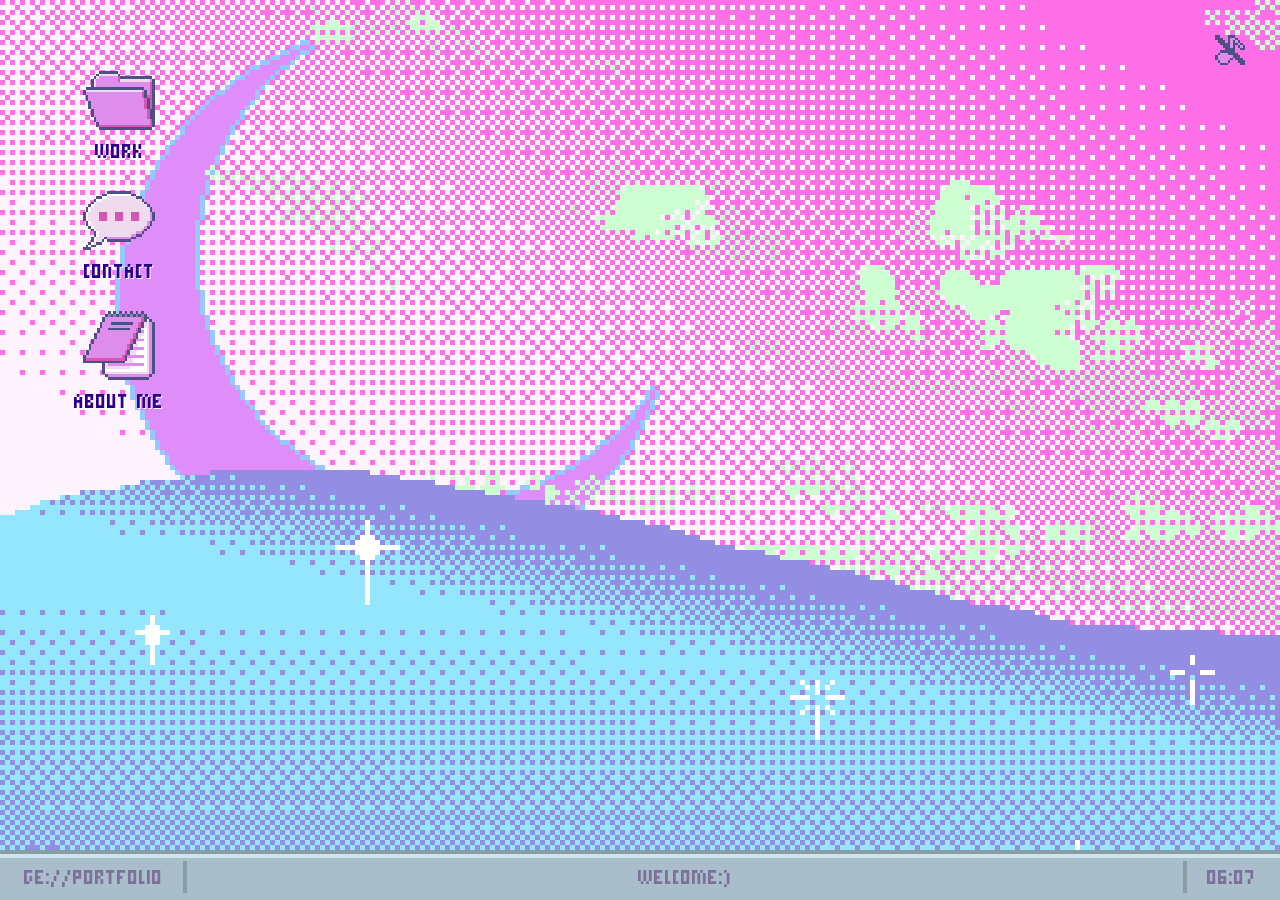
==== commit d77795ac: "add music icon" ====
--- a/desktop.html
+++ b/desktop.html
@@ -23,6 +23,10 @@
       <span class="icon-label">CONTACT</span>
     </button>
 
+    <button class="desktop-music-toggle" type="button" aria-label="Play music" aria-pressed="false" data-desktop-music-toggle>
+      <img src="./assets/desktop_music_off.png" alt="" />
+    </button>
+
     <section class="window" id="work-window">
       <header class="window-titlebar">
         <button class="window-close" aria-label="Close">×</button>
@@ -109,7 +113,7 @@
               </audio>
               <div class="player-pad">
                 <button class="player-button player-prev" type="button" aria-label="Previous track">◀</button>
-                <button class="player-button player-play is-playing" type="button" aria-label="Play music"></button>
+                <button class="player-button player-play" type="button" aria-label="Play music"></button>
                 <button class="player-button player-next" type="button" aria-label="Next track">▶</button>
               </div>
               <div class="player-screen">
--- a/styles.css
+++ b/styles.css
@@ -95,6 +95,30 @@
   font-size: 30px;
   font-weight: 400;
   text-shadow: 1px 1px 0 #ffffff;
+}
+
+.desktop-music-toggle {
+  position: absolute;
+  z-index: 5;
+  top: 35px;
+  right: 35px;
+  width: 30px;
+  height: 30px;
+  padding: 0;
+  border: 0;
+  background: transparent;
+  cursor: pointer;
+}
+
+.desktop-music-toggle img {
+  display: block;
+  width: 100%;
+  height: 100%;
+  image-rendering: pixelated;
+}
+
+.desktop-music-toggle:active {
+  transform: translate(2px, 2px);
 }
 
 .desktop-statusbar {
